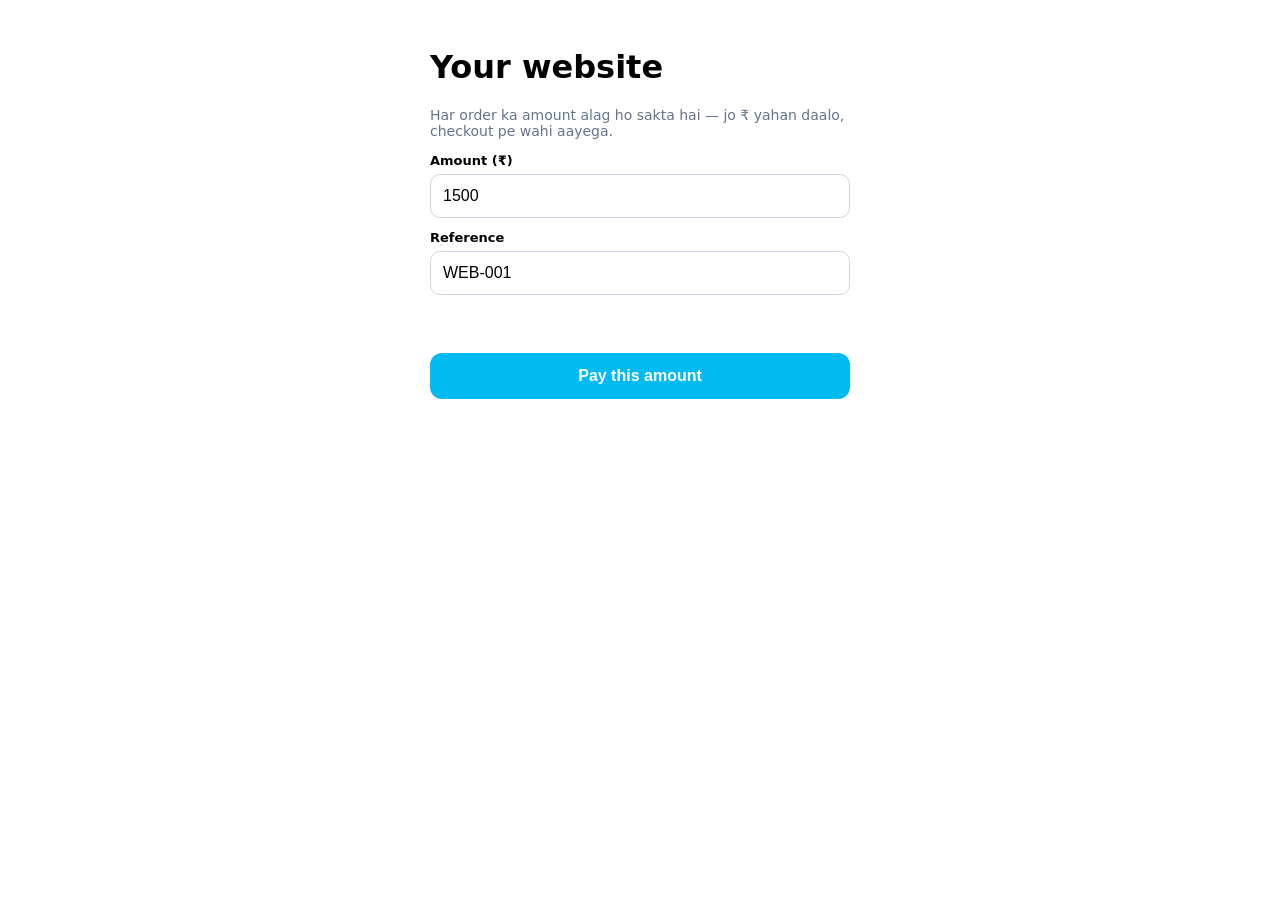
==== my-site.html @ eac9d698 "Add EMI Pay static UPI checkout for GitHub Pages. Co-authored-by: Cursor <cursoragent@cursor.com>" ====
<!DOCTYPE html>
<html lang="en">
<head>
  <meta charset="UTF-8" />
  <meta name="viewport" content="width=device-width, initial-scale=1" />
  <title>My site — Pay with EMI Pay</title>
  <style>
    body { font-family: system-ui, sans-serif; max-width: 420px; margin: 48px auto; padding: 0 16px; }
    label { display: block; margin: 12px 0 6px; font-size: 13px; font-weight: 600; }
    input {
      width: 100%; box-sizing: border-box; padding: 12px; border: 1px solid #cbd5e1;
      border-radius: 10px; font-size: 16px;
    }
    button {
      width: 100%; margin-top: 16px; padding: 14px; border: 0; border-radius: 12px;
      background: #00baf2; color: #fff; font-weight: 700; font-size: 16px; cursor: pointer;
    }
    p { color: #64748b; font-size: 14px; }
    .err { color: #b91c1c; font-size: 13px; min-height: 1.2em; }
  </style>
</head>
<body>
  <h1>Your website</h1>
  <p>Har order ka amount alag ho sakta hai — jo ₹ yahan daalo, checkout pe wahi aayega.</p>
  <label for="amt">Amount (₹)</label>
  <input id="amt" inputmode="decimal" value="1500" />
  <label for="ref">Reference</label>
  <input id="ref" value="WEB-001" />
  <p class="err" id="err"></p>
  <button type="button" id="payBtn">Pay this amount</button>
  <script src="checkout.js"></script>
  <script>
    document.getElementById("payBtn").addEventListener("click", function () {
      document.getElementById("err").textContent = "";
      try {
        EmiPay.open({
          amount: document.getElementById("amt").value,
          ref: document.getElementById("ref").value,
        });
      } catch (e) {
        document.getElementById("err").textContent = e.message || "Valid amount daalo";
      }
    });
  </script>
</body>
</html>
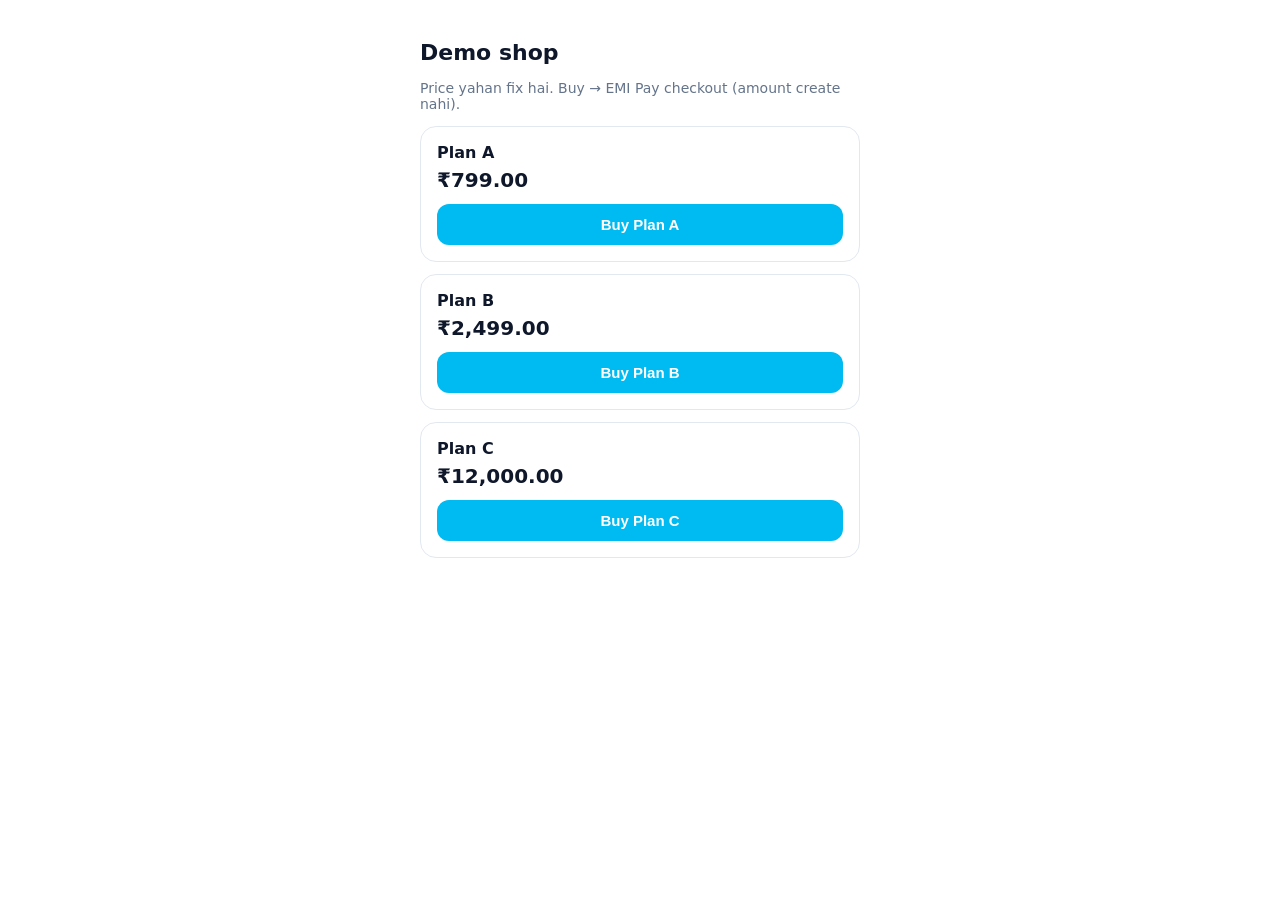
==== commit 58190d62: "Drop amount-create desk; checkout uses product price from the merchant site. Co-authored-by: Cursor " ====
--- a/my-site.html
+++ b/my-site.html
@@ -3,43 +3,51 @@
 <head>
   <meta charset="UTF-8" />
   <meta name="viewport" content="width=device-width, initial-scale=1" />
-  <title>My site — Pay with EMI Pay</title>
+  <title>Shop — Pay with EMI Pay</title>
   <style>
-    body { font-family: system-ui, sans-serif; max-width: 420px; margin: 48px auto; padding: 0 16px; }
-    label { display: block; margin: 12px 0 6px; font-size: 13px; font-weight: 600; }
-    input {
-      width: 100%; box-sizing: border-box; padding: 12px; border: 1px solid #cbd5e1;
-      border-radius: 10px; font-size: 16px;
+    body { font-family: system-ui, sans-serif; max-width: 440px; margin: 40px auto; padding: 0 16px; color: #0f172a; }
+    h1 { font-size: 22px; }
+    .product {
+      border: 1px solid #e2e8f0; border-radius: 16px; padding: 16px; margin: 12px 0;
     }
+    .price { font-size: 20px; font-weight: 800; margin: 6px 0 12px; }
     button {
-      width: 100%; margin-top: 16px; padding: 14px; border: 0; border-radius: 12px;
-      background: #00baf2; color: #fff; font-weight: 700; font-size: 16px; cursor: pointer;
+      width: 100%; padding: 12px; border: 0; border-radius: 12px;
+      background: #00baf2; color: #fff; font-weight: 700; font-size: 15px; cursor: pointer;
     }
     p { color: #64748b; font-size: 14px; }
-    .err { color: #b91c1c; font-size: 13px; min-height: 1.2em; }
   </style>
 </head>
 <body>
-  <h1>Your website</h1>
-  <p>Har order ka amount alag ho sakta hai — jo ₹ yahan daalo, checkout pe wahi aayega.</p>
-  <label for="amt">Amount (₹)</label>
-  <input id="amt" inputmode="decimal" value="1500" />
-  <label for="ref">Reference</label>
-  <input id="ref" value="WEB-001" />
-  <p class="err" id="err"></p>
-  <button type="button" id="payBtn">Pay this amount</button>
+  <h1>Demo shop</h1>
+  <p>Price yahan fix hai. Buy → EMI Pay checkout (amount create nahi).</p>
+
+  <article class="product">
+    <strong>Plan A</strong>
+    <div class="price">₹799.00</div>
+    <button type="button" data-price="799" data-sku="PLAN-A">Buy Plan A</button>
+  </article>
+  <article class="product">
+    <strong>Plan B</strong>
+    <div class="price">₹2,499.00</div>
+    <button type="button" data-price="2499" data-sku="PLAN-B">Buy Plan B</button>
+  </article>
+  <article class="product">
+    <strong>Plan C</strong>
+    <div class="price">₹12,000.00</div>
+    <button type="button" data-price="12000" data-sku="PLAN-C">Buy Plan C</button>
+  </article>
+
   <script src="checkout.js"></script>
   <script>
-    document.getElementById("payBtn").addEventListener("click", function () {
-      document.getElementById("err").textContent = "";
-      try {
+    document.querySelectorAll("[data-price]").forEach(function (btn) {
+      btn.addEventListener("click", function () {
+        var orderId = btn.getAttribute("data-sku") + "-" + Date.now();
         EmiPay.open({
-          amount: document.getElementById("amt").value,
-          ref: document.getElementById("ref").value,
+          amount: btn.getAttribute("data-price"),
+          ref: orderId,
         });
-      } catch (e) {
-        document.getElementById("err").textContent = e.message || "Valid amount daalo";
-      }
+      });
     });
   </script>
 </body>
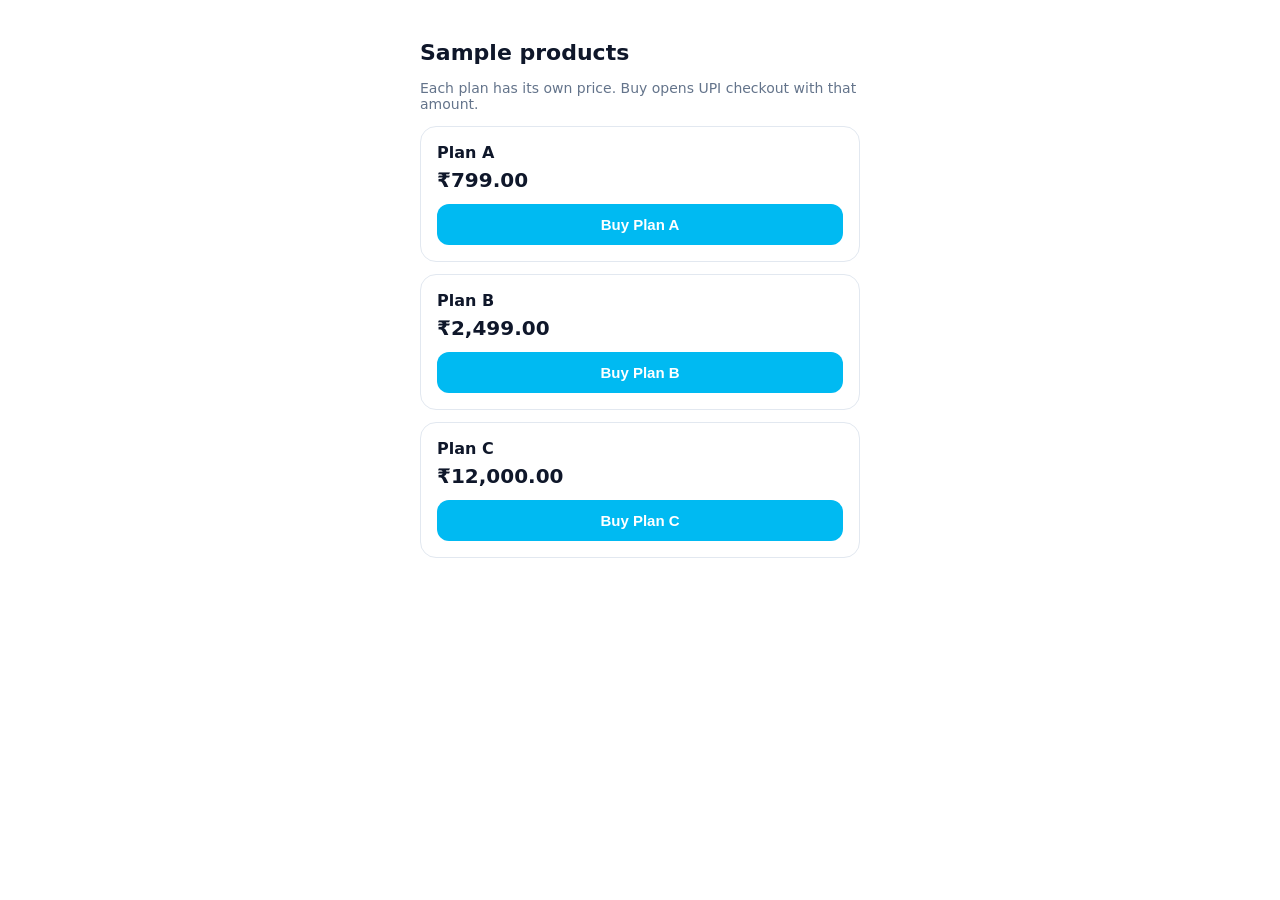
==== commit 040ab6fc: "Use plain professional copy on checkout and sample shop. Co-authored-by: Cursor <cursoragent@cursor." ====
--- a/my-site.html
+++ b/my-site.html
@@ -19,8 +19,8 @@
   </style>
 </head>
 <body>
-  <h1>Demo shop</h1>
-  <p>Price yahan fix hai. Buy → EMI Pay checkout (amount create nahi).</p>
+  <h1>Sample products</h1>
+  <p>Each plan has its own price. Buy opens UPI checkout with that amount.</p>
 
   <article class="product">
     <strong>Plan A</strong>
